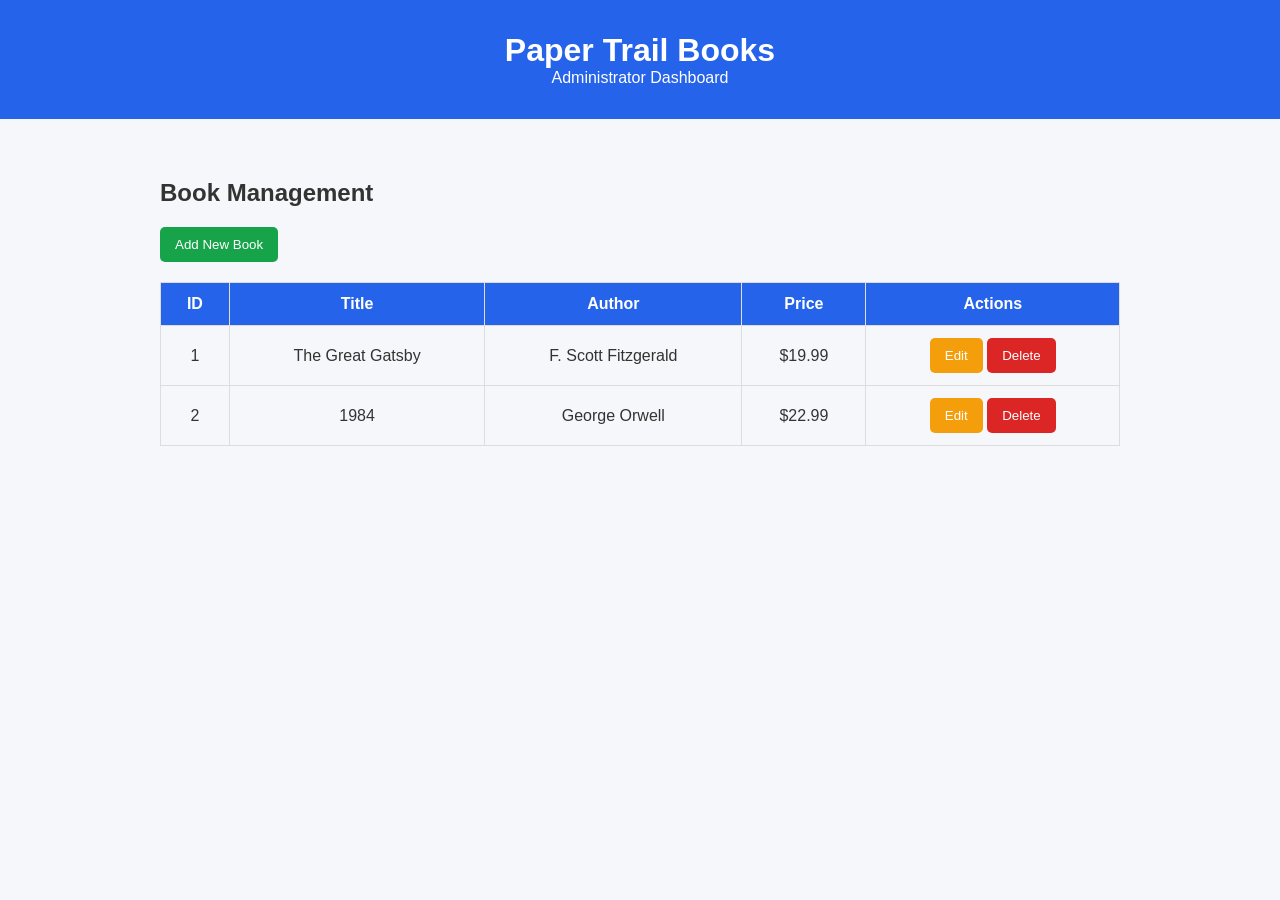
==== frontend/admin.html @ 607c32bc "done frontend" ====
<!DOCTYPE html>
<html lang="en">
    <head>
        <meta charset="UTF-8">
        <meta name="viewport" content="width=device-width, initial-scale=1.0">
        <title>Admin Dashboard - Paper Trail Books</title>
        <link rel="stylesheet" href="style.css">
        <script src="app.js" defer></script>
    </head>

    <body>

        <header>
            <h1>Paper Trail Books</h1>
            <p>Administrator Dashboard</p>
        </header>

        <main>

            <section class="admin-container">

                <h2>Book Management</h2>

                <button id="addBookBtn">Add New Book</button>

                <table>

                    <thead>
                        <tr>
                            <th>ID</th>
                            <th>Title</th>
                            <th>Author</th>
                            <th>Price</th>
                            <th>Actions</th>
                        </tr>
                    </thead>

                    <tbody>

                        <tr>
                            <td>1</td>
                            <td>The Great Gatsby</td>
                            <td>F. Scott Fitzgerald</td>
                            <td>$19.99</td>
                            <td>
                                <button class="edit-btn">Edit</button>
                                <button class="delete-btn">Delete</button>
                            </td>
                        </tr>

                        <tr>
                            <td>2</td>
                            <td>1984</td>
                            <td>George Orwell</td>
                            <td>$22.99</td>
                            <td>
                                <button class="edit-btn">Edit</button>
                                <button class="delete-btn">Delete</button>
                            </td>
                        </tr>

                    </tbody>

                </table>

            </section>

        </main>

    </body>
</html>
---- frontend/style.css ----
* {
    margin: 0;
    padding: 0;
    box-sizing: border-box;
}

body {
    font-family: Arial, Helvetica, sans-serif;
    background-color: #f5f7fa;
    color: #333;
}

header {
    background-color: #2563eb;
    color: white;
    text-align: center;
    padding: 2rem;
}

/* this is for index.html */
nav {
    background-color: #1e293b;
}

nav ul {
    display: flex;
    justify-content: center;
    list-style: none;
}

nav li {
    margin: 0 15px;
}

nav a {
    color: white;
    text-decoration: none;
    display: block;
    padding: 1rem;
}

nav a:hover {
    background-color: #334155;
}

.hero {
    text-align: center;
    padding: 3rem;
}

.btn {
    display: inline-block;
    margin-top: 20px;
    padding: 12px 20px;
    background-color: #2563eb;
    color: white;
    text-decoration: none;
    border-radius: 5px;
}

.featured-books {
    padding: 2rem;
}

.book-container {
    display: flex;
    justify-content: center;
    gap: 20px;
    flex-wrap: wrap;
}

.book-card {
    background-color: white;
    border-radius: 10px;
    padding: 20px;
    width: 220px;
    text-align: center;
    box-shadow: 0 2px 8px rgba(0, 0, 0, 0.1);
}

/* this is for login.html & register.html form */
.form-container {
    width: 400px;
    max-width: 90%;
    margin: 50px auto;
    background: white;
    padding: 30px;
    border-radius: 10px;
    box-shadow: 0 2px 10px rgba(0,0,0,0.1);
}

.form-container h2 {
    text-align: center;
    margin-bottom: 20px;
}

.form-container label {
    display: block;
    margin-top: 15px;
    margin-bottom: 5px;
}

.form-container input {
    width: 100%;
    padding: 10px;
    border: 1px solid #ccc;
    border-radius: 6px;
}

.form-container button {
    width: 100%;
    padding: 12px;
    margin-top: 20px;
    background-color: #2563eb;
    color: white;
    border: none;
    border-radius: 6px;
    cursor: pointer;
}

.form-container button:hover {
    background-color: #1d4ed8;
}

/* this is for books.html */
.search-section {
    text-align: center;
    margin: 30px;
}

.search-section input {
    width: 350px;
    max-width: 90%;
    padding: 12px;
    border: 1px solid #ccc;
    border-radius: 6px;
}

/* this is for bookDetails.html */
.details-container {
    display: flex;
    flex-wrap: wrap;
    gap: 40px;
    max-width: 1000px;
    margin: 40px auto;
    padding: 20px;
}

.book-image img {
    width: 250px;
    border-radius: 10px;
}

.book-info {
    flex: 1;
    min-width: 300px;
}

.book-info h2 {
    margin-bottom: 15px;
}

.book-info p {
    margin-bottom: 12px;
}

.book-info button {
    padding: 12px 20px;
    background-color: #2563eb;
    color: white;
    border: none;
    border-radius: 6px;
    cursor: pointer;
}

.book-info button:hover {
    background-color: #1d4ed8;
}

/* this is for cart.html */
.cart-container {
    max-width: 900px;
    margin: 40px auto;
    padding: 20px;
}

.cart-container table {
    width: 100%;
    border-collapse: collapse;
    margin-bottom: 30px;
}

.cart-container th,
.cart-container td {
    border: 1px solid #ddd;
    padding: 12px;
    text-align: center;
}

.cart-container th {
    background-color: #2563eb;
    color: white;
}

.cart-summary {
    text-align: right;
}

.cart-summary button {
    padding: 12px 20px;
    background-color: #2563eb;
    color: white;
    border: none;
    border-radius: 6px;
    cursor: pointer;
}

.cart-summary button:hover {
    background-color: #1d4ed8;
}

/* this is for profile.html */
.profile-container,
.orders-container {
    max-width: 900px;
    margin: 40px auto;
    padding: 20px;
}

.profile-card {
    background: white;
    padding: 25px;
    border-radius: 10px;
    box-shadow: 0 2px 10px rgba(0,0,0,0.1);
}

.profile-card p {
    margin-bottom: 12px;
}

.profile-card button {
    margin-top: 15px;
    padding: 12px 20px;
    background-color: #2563eb;
    color: white;
    border: none;
    border-radius: 6px;
    cursor: pointer;
}

.profile-card button:hover {
    background-color: #1d4ed8;
}

/* this is for admin.html */
.admin-container {
    max-width: 1000px;
    margin: 40px auto;
    padding: 20px;
}

.admin-container h2 {
    margin-bottom: 20px;
}

.admin-container table {
    width: 100%;
    border-collapse: collapse;
    margin-top: 20px;
}

.admin-container th,
.admin-container td {
    border: 1px solid #ddd;
    padding: 12px;
    text-align: center;
}

.admin-container th {
    background-color: #2563eb;
    color: white;
}

#addBookBtn,
.edit-btn,
.delete-btn {
    padding: 10px 15px;
    border: none;
    border-radius: 5px;
    cursor: pointer;
}

#addBookBtn {
    background-color: #16a34a;
    color: white;
}

.edit-btn {
    background-color: #f59e0b;
    color: white;
}

.delete-btn {
    background-color: #dc2626;
    color: white;
}

footer {
    text-align: center;
    padding: 1rem;
    margin-top: 30px;
    background-color: #1e293b;
    color: white;
}
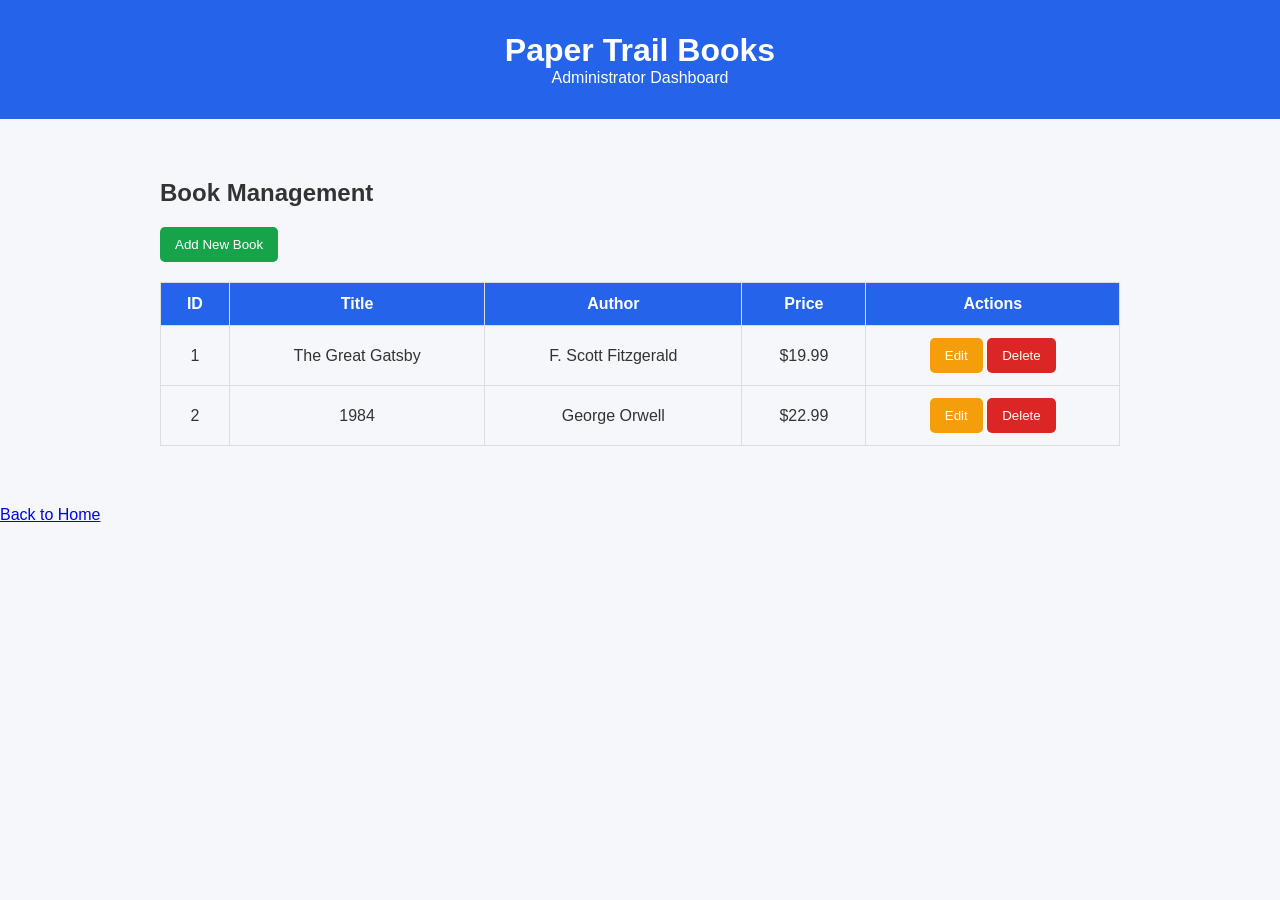
==== commit 9678efc8: "add function to go back home" ====
--- a/frontend/admin.html
+++ b/frontend/admin.html
@@ -64,6 +64,7 @@
                 </table>
 
             </section>
+            <a href="index.html">Back to Home</a>
 
         </main>
 
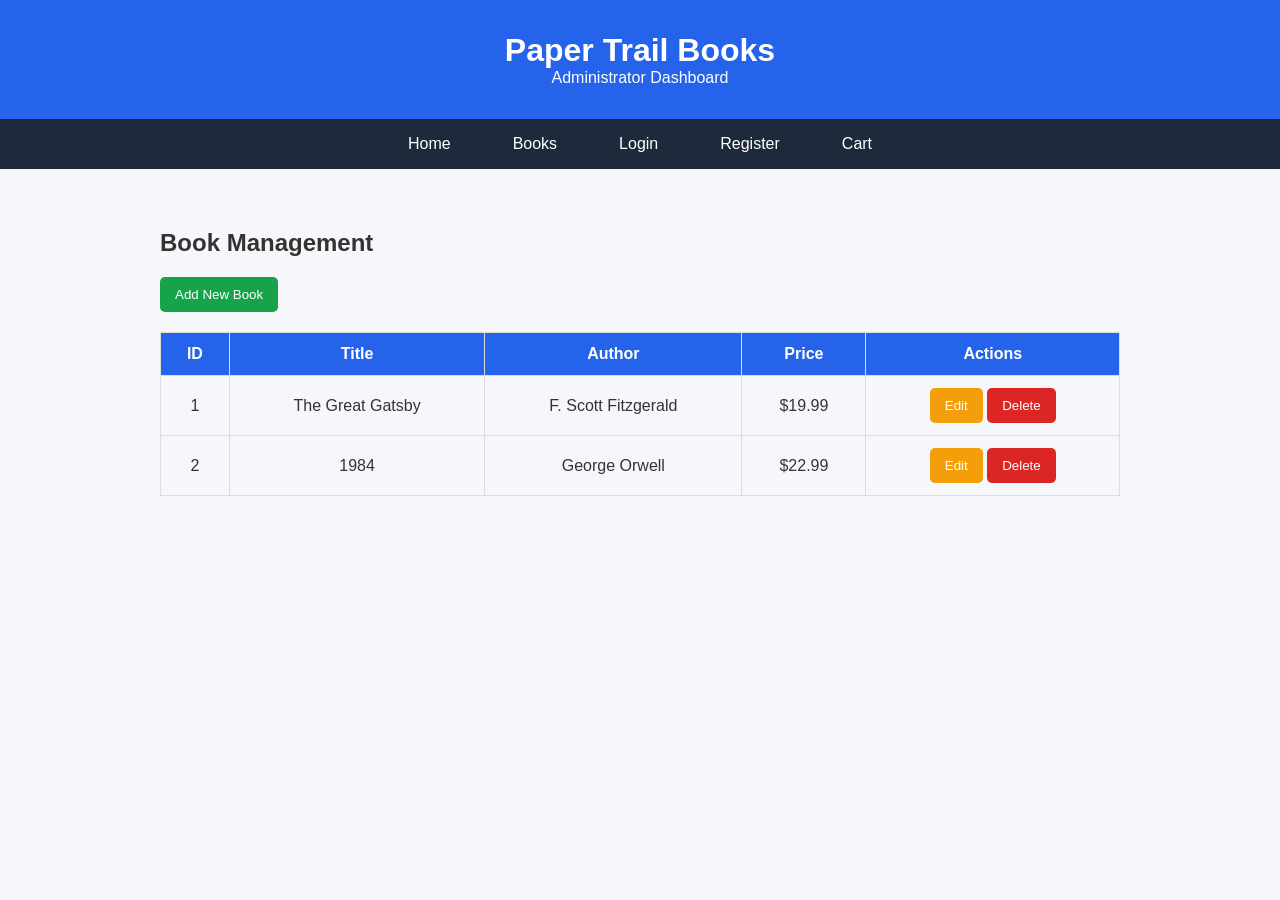
==== commit 67cf19a6: "add the nav bar to all pages and remove the back home link" ====
--- a/frontend/admin.html
+++ b/frontend/admin.html
@@ -14,6 +14,16 @@
             <h1>Paper Trail Books</h1>
             <p>Administrator Dashboard</p>
         </header>
+
+        <nav>
+            <ul>
+                <li><a href="index.html">Home</a></li>
+                <li><a href="books.html">Books</a></li>
+                <li><a href="login.html">Login</a></li>
+                <li><a href="register.html">Register</a></li>
+                <li><a href="cart.html">Cart</a></li>
+            </ul>
+        </nav>
 
         <main>
 
@@ -64,7 +74,6 @@
                 </table>
 
             </section>
-            <a href="index.html">Back to Home</a>
 
         </main>
 
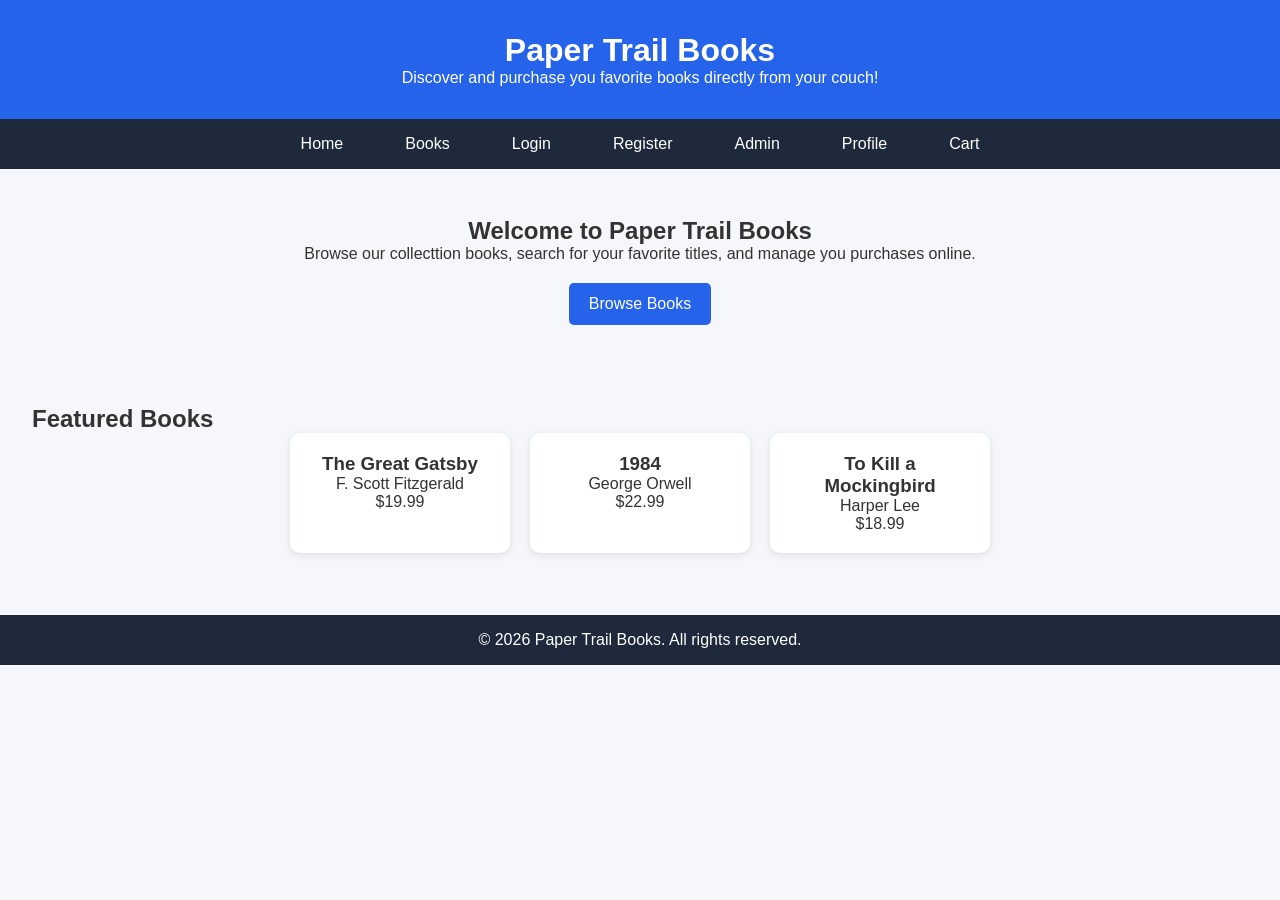
==== commit 3a3ae32d: "update user table with user_id 1 being the admin. working on lougout btn not working, admin.html add" ====
--- a/frontend/admin.html
+++ b/frontend/admin.html
@@ -21,59 +21,97 @@
                 <li><a href="books.html">Books</a></li>
                 <li><a href="login.html">Login</a></li>
                 <li><a href="register.html">Register</a></li>
+                <li><a href="admin.html">Admin</a></li>
+                <li><a href="profile.html">Profile</a></li>
                 <li><a href="cart.html">Cart</a></li>
             </ul>
         </nav>
 
         <main>
+            <div id="adminPage">
 
-            <section class="admin-container">
+                <!-- Admin content here -->            
+                <section class="admin-container">
 
-                <h2>Book Management</h2>
+                    <h2>Book Management</h2>
 
-                <button id="addBookBtn">Add New Book</button>
+                    <button id="addBookBtn">Add New Book</button>
 
-                <table>
+                    <form id="addBookForm">
 
-                    <thead>
-                        <tr>
-                            <th>ID</th>
-                            <th>Title</th>
-                            <th>Author</th>
-                            <th>Price</th>
-                            <th>Actions</th>
-                        </tr>
-                    </thead>
+                        <input
+                            type="text"
+                            id="title"
+                            placeholder="Book Title"
+                            required>
 
-                    <tbody>
+                        <input
+                            type="text"
+                            id="author"
+                            placeholder="Author"
+                            required>
 
-                        <tr>
-                            <td>1</td>
-                            <td>The Great Gatsby</td>
-                            <td>F. Scott Fitzgerald</td>
-                            <td>$19.99</td>
-                            <td>
-                                <button class="edit-btn">Edit</button>
-                                <button class="delete-btn">Delete</button>
-                            </td>
-                        </tr>
+                        <input
+                            type="text"
+                            id="category"
+                            placeholder="Category"
+                            required>
 
-                        <tr>
-                            <td>2</td>
-                            <td>1984</td>
-                            <td>George Orwell</td>
-                            <td>$22.99</td>
-                            <td>
-                                <button class="edit-btn">Edit</button>
-                                <button class="delete-btn">Delete</button>
-                            </td>
-                        </tr>
+                        <input
+                            type="number"
+                            id="price"
+                            placeholder="Price"
+                            step="0.01"
+                            required>
 
-                    </tbody>
+                        <button type="submit">
+                            Add Book
+                        </button>
 
-                </table>
+                    </form>
 
-            </section>
+                    <table>
+
+                        <thead>
+                            <tr>
+                                <th>ID</th>
+                                <th>Title</th>
+                                <th>Author</th>
+                                <th>Price</th>
+                                <th>Actions</th>
+                            </tr>
+                        </thead>
+
+                        <tbody>
+
+                            <tr>
+                                <td>1</td>
+                                <td>The Great Gatsby</td>
+                                <td>F. Scott Fitzgerald</td>
+                                <td>$19.99</td>
+                                <td>
+                                    <button class="edit-btn">Edit</button>
+                                    <button class="delete-btn">Delete</button>
+                                </td>
+                            </tr>
+
+                            <tr>
+                                <td>2</td>
+                                <td>1984</td>
+                                <td>George Orwell</td>
+                                <td>$22.99</td>
+                                <td>
+                                    <button class="edit-btn">Edit</button>
+                                    <button class="delete-btn">Delete</button>
+                                </td>
+                            </tr>
+
+                        </tbody>
+
+                    </table>
+
+                </section>
+            </div>
 
         </main>
 
--- a/frontend/style.css
+++ b/frontend/style.css
@@ -305,6 +305,21 @@
     color: white;
 }
 
+/* this is for the logout button in profile.html */
+#logoutBtn {
+    margin-left: 10px;
+    padding: 12px 20px;
+    background-color: #dc2626;
+    color: white;
+    border: none;
+    border-radius: 6px;
+    cursor: pointer;
+}
+
+#logoutBtn:hover {
+    background-color: #b91c1c;
+}
+
 footer {
     text-align: center;
     padding: 1rem;
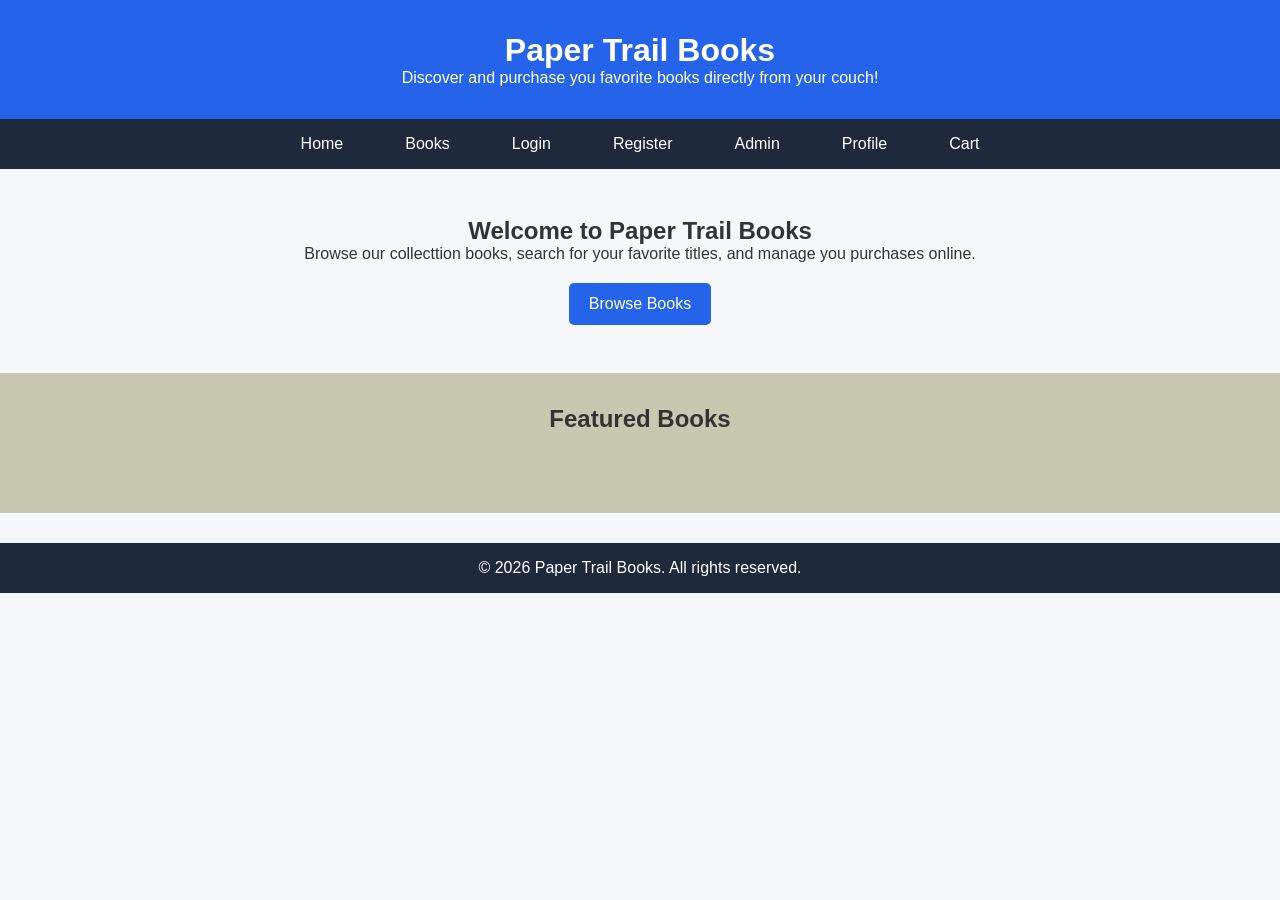
==== commit dcc2d49f: "implement proceed to checkout in cart.html, admin.html implement edit, delete book. profile.html i r" ====
--- a/frontend/admin.html
+++ b/frontend/admin.html
@@ -82,29 +82,7 @@
                             </tr>
                         </thead>
 
-                        <tbody>
-
-                            <tr>
-                                <td>1</td>
-                                <td>The Great Gatsby</td>
-                                <td>F. Scott Fitzgerald</td>
-                                <td>$19.99</td>
-                                <td>
-                                    <button class="edit-btn">Edit</button>
-                                    <button class="delete-btn">Delete</button>
-                                </td>
-                            </tr>
-
-                            <tr>
-                                <td>2</td>
-                                <td>1984</td>
-                                <td>George Orwell</td>
-                                <td>$22.99</td>
-                                <td>
-                                    <button class="edit-btn">Edit</button>
-                                    <button class="delete-btn">Delete</button>
-                                </td>
-                            </tr>
+                        <tbody id="adminBooksTable">
 
                         </tbody>
 
